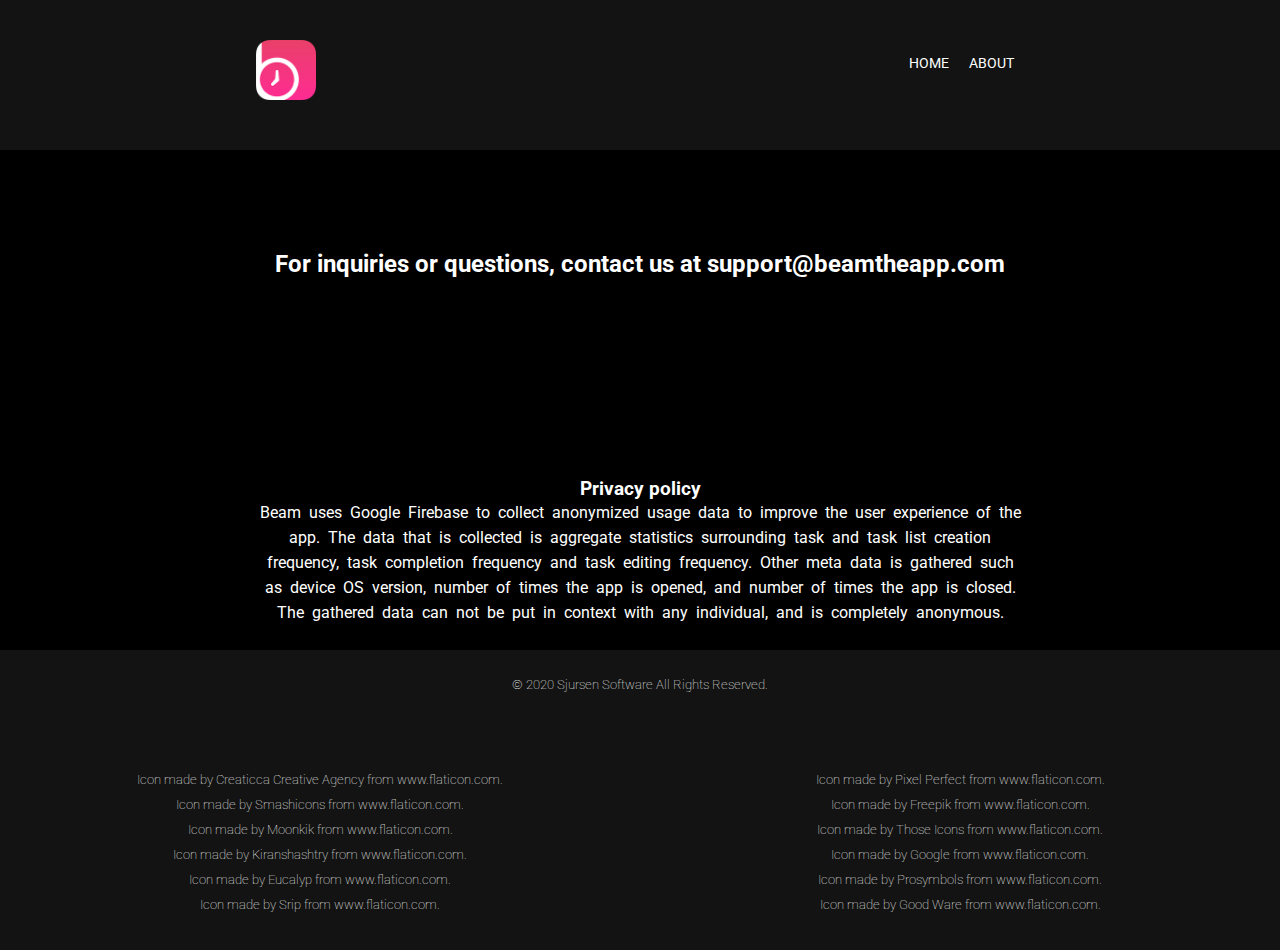
==== about.html @ 53809c2a "add website" ====
<!DOCTYPE html>
<html>

<head>
    <meta charset="utf-8">
    <title>Beam</title>
    <link rel="icon" type="image/png" href="favicon.png"/>
    <link rel="preconnect" href="https://fonts.gstatic.com">
    <link
        href="https://fonts.googleapis.com/css2?family=Roboto:ital,wght@0,100;0,300;0,400;0,500;0,700;0,900;1,100;1,300;1,400;1,500;1,700;1,900&display=swap"
        rel="stylesheet">
    <link rel="stylesheet" href="styles.css">
</head>

<body>
    <header>
        <div> </div>
        <div class="headerMain">
            <a href="index.html">
                <img class="logo" src="beam.png" alt="Beam">
            </a>
            <div class="headerLinks">
                <a class="headerLink" href="about.html"> ABOUT </a>
                <a class="headerLink" href="index.html"> HOME </a>
            </div>
        </div>
    </header>
    <main>
        <div id="about">
            <div>
                <h2>
                    For inquiries or questions, contact us at support@beamtheapp.com
                </h2>
            </div>
            <div>
                <h3>
                    Privacy policy
                </h3>
                <p>
                    Beam uses Google Firebase to collect anonymized usage data to improve the user experience of the
                    app. The data that is collected is aggregate statistics surrounding task and task list creation
                    frequency, task completion frequency and task editing frequency. Other meta data is gathered such as device OS version, number of times the app is opened, and number of times the app is closed. The gathered data can not be put in
                    context with any individual, and is completely anonymous.
                </p>
            </div>
        </div>
    </main>
    <footer>
        <div>
            <div></div>
            <h5>
                © 2020 Sjursen Software All Rights Reserved.
            </h5>
        </div>
        <div>
            <div>
                <ul>
                    <li> Icon made by Pixel Perfect from www.flaticon.com. </li>
                    <li> Icon made by Freepik from www.flaticon.com. </li>
                    <li> Icon made by Those Icons from www.flaticon.com. </li>
                    <li> Icon made by Google from www.flaticon.com. </li>
                    <li> Icon made by Prosymbols from www.flaticon.com. </li>
                    <li> Icon made by Good Ware from www.flaticon.com. </li>
                </ul>
            </div>
            <div>
                <ul>
                    <li> Icon made by Creaticca Creative Agency from www.flaticon.com. </li>
                    <li> Icon made by Smashicons from www.flaticon.com. </li>
                    <li> Icon made by Moonkik from www.flaticon.com. </li>
                    <li> Icon made by Kiranshashtry from www.flaticon.com. </li>
                    <li> Icon made by Eucalyp from www.flaticon.com. </li>
                    <li> Icon made by Srip from www.flaticon.com. </li>
                </ul>
            </div>
        </div>
    </footer>
</body>

</html>
---- styles.css ----
* {
    padding: 0%;
    margin: 0%;
    border: 0%;
    font-family: Roboto;
    color: white;
}

body {
    background-color: rgb(18,19,18);
}

header {
    background-color: rgb(18,19,18);
    width: 100%;
    height: 150px;
}

header > div:nth-child(1) {
    height: 20px;
}

.logo {
    height: 60px;
    width: 60px;
    margin-top: 20px;
    float: left;
}

.headerMain {
    height: 100px;
    width: 60%;
    margin-left: 20%;
}

.headerLink {
    text-decoration: none;
    color: white;
    margin: 10px;
    float: right;
    font-size: 0.9em;
}

.headerLink:hover {
    text-decoration: underline rgb(237,63,91) 2px;
    text-underline-offset: 20px;
}

.headerLinks {
    width: 25%;
    height: 50%;
    float: right;
    margin-top: 25px;
    min-width: 180px;
}

main {
    background-color: black;
    display: block;
    width: 100%;
}

.phoneSection1 {
    height: 800px;
    background-color: black;
}

#phonesection1LeftCol {
    float: left;
    width: 50%;
    height: 100%;
}

#phoneSection1LeftColTextContainer {
    height: 30%;
    width: 60%;
    margin-left: 25%;
    top: 35%;
    position: relative;
    display: block;
}

#phoneSection1LeftColTextContainer h1 {
    font-size: 3.0em;
}

#phoneSection1LeftColTextContainer p {
    font-size: 1.1em;
    margin-top: 40px;
    color: rgb(187, 184, 192);
}

#phonesection1RightCol {
    float: right;
    width: 50%;
    height: 100%;
}

#phonesection1RightCol img {
    position: relative;
    top: 20%;
    height: 70%;
}

.phoneSection2 {
    background-color: black;
    height: 1000px;
}

.workSection {
    align-items: center;
    background-color: rgb(237,63,91);
    height: 400px;
}

p {
    word-spacing: 4px;
    line-height: 25px;
}

#phonesection2LeftCol {
    float: left;
    width: 50%;
    height: 100%;
}

#phonesection2RightCol {
    float: right;
    width: 50%;
    height: 100%;
}

#phonesection2LeftCol img {
    position: relative;
    top: 20%;
    height: 50%;
    float: right;
}

.workSection h1 {
    text-align: center;
    display: block;
    position: relative;
    bottom: 0;
    height: 40%;
}

.workSection h3 {
    display: block;
    position: relative;
}

.workSection p {
    display: block;
    position: relative;
}

.workSection > div:nth-child(1) {
    width: 100%;
    height: 150px;
}

#tailorSection {
    position: relative;
    float: left;
    width: 50%;
    height: 100%
}

#tailorSection h3 {
    text-align: center;
    margin: 5px;
    position: relative;
    top: 20px;
}

#tailorSection p {
    padding: 40px 80px 40px 80px;
    color: rgb(251, 203, 211);
}

#distractionsSection {
    position: relative;
    float: right;   
    width: 50%;
    height: 100%;
}

#distractionsSection h3 {
    text-align: center;
    position: relative;
    top: 20px;
}

#distractionsSection p {
    padding: 40px 80px 40px 80px;
    color: rgb(251, 203, 211);
}

.phoneSection3 {
    height: 300px;
    width: 100%;
}

.phoneSection3 img {
    width: 191px;
    height: 64px;
    display: block;
    margin-left: auto;
    margin-right: auto;
    position: relative;
    top: 20%;
}

.phoneSection3 p {
    display: block;
    margin-left: auto;
    margin-right: auto;
    width: 70%;
    text-align: center;
    margin-top: 30px;
    word-spacing: 1px;
    color: rgb(151, 151, 151);
    position: relative;
    top: 25%;
}

footer {
    background-color: rgb(18,19,18);
    height: 300px;
}

footer div:nth-child(1) {
    height: 30%;
}

footer div:nth-child(1) h5 {
    width: 80%;
    margin-left: auto;
    margin-right: auto;
    text-align: center;
    margin-top: auto;
    margin-bottom: auto;
    height: 20px;
    font-weight: lighter;
}

footer div:nth-child(2) {
    height: 70%;
}

footer div:nth-child(2) > div:nth-child(1) {
    position: relative;
    width: 50%;
    height: 100%;
    float: right;
}
footer div:nth-child(2) > div:nth-child(2) {
    position: relative;
    width: 50%;
    height: 100%;
    float: right;
}

li {
    font-weight: lighter;
    font-size: 0.8em;
    margin-bottom: 10px;
    list-style-type: none;
}

ul {
    width: 80%;
    height: 80%;
    margin-top: 5%;
    text-align: center;
    margin-left: auto;
    margin-right: auto;
}

#about {
    height: 500px;
}

#about > div:nth-child(1) {
    width: 60%;
    margin-left: auto;
    margin-right: auto;
    text-align: center;
    padding: 100px;
}

#about > div:nth-child(2) {
    width: 60%;
    margin-left: auto;
    margin-right: auto;
    text-align: center;
    padding: 100px;
}
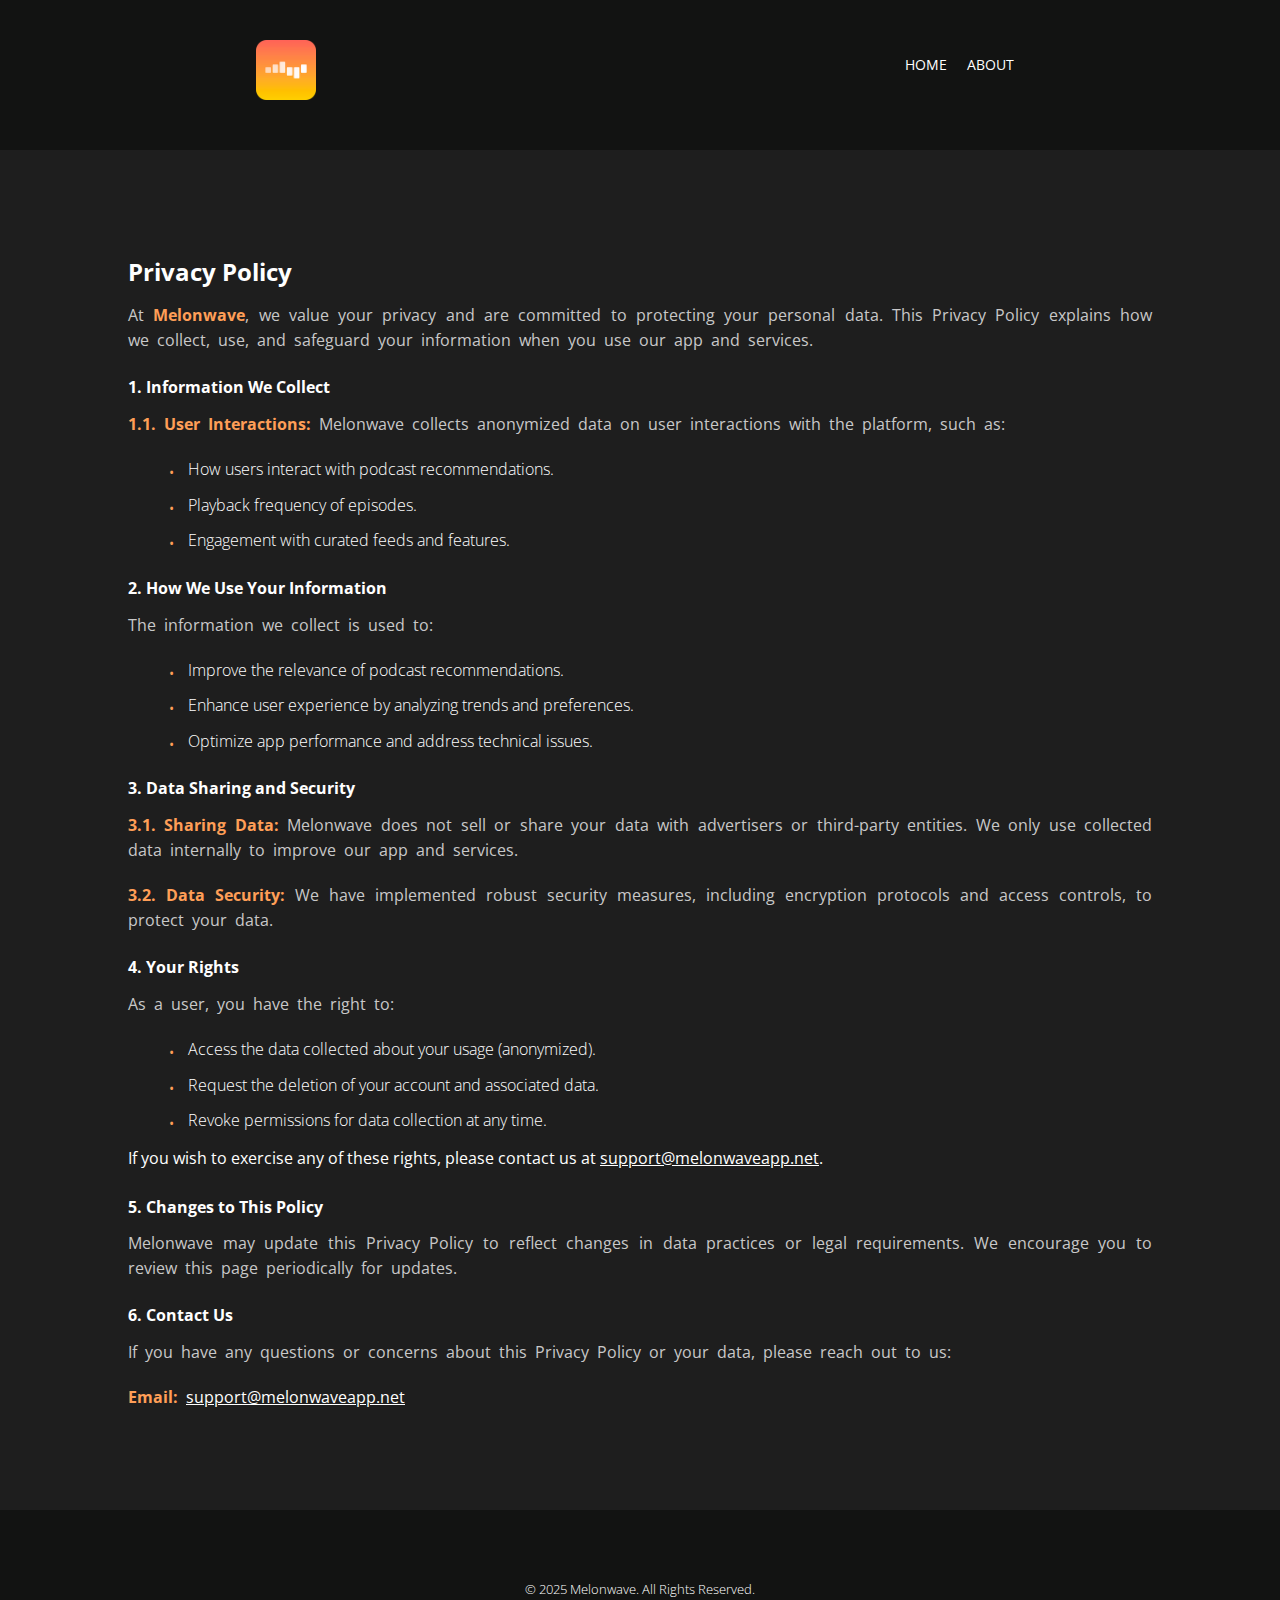
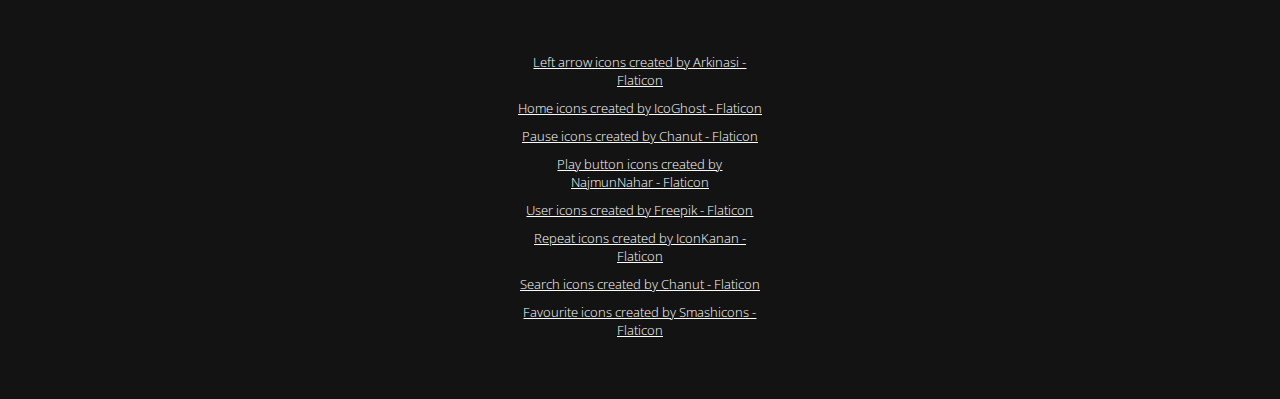
==== commit 18380ae6: "make page for melonwave" ====
--- a/about.html
+++ b/about.html
@@ -3,21 +3,20 @@
 
 <head>
     <meta charset="utf-8">
-    <title>Beam</title>
+    <title>Privacy Policy - Melonwave</title>
     <link rel="icon" type="image/png" href="favicon.png"/>
-    <link rel="preconnect" href="https://fonts.gstatic.com">
-    <link
-        href="https://fonts.googleapis.com/css2?family=Roboto:ital,wght@0,100;0,300;0,400;0,500;0,700;0,900;1,100;1,300;1,400;1,500;1,700;1,900&display=swap"
-        rel="stylesheet">
+    <link rel="preconnect" href="https://fonts.googleapis.com">
+    <link rel="preconnect" href="https://fonts.gstatic.com" crossorigin>
+    <link href="https://fonts.googleapis.com/css2?family=Open+Sans:ital,wght@0,300..800;1,300..800&display=swap" rel="stylesheet">
     <link rel="stylesheet" href="styles.css">
 </head>
 
 <body>
     <header>
-        <div> </div>
+        <div></div>
         <div class="headerMain">
             <a href="index.html">
-                <img class="logo" src="beam.png" alt="Beam">
+                <img class="logo" src="melonwave.png" alt="Melonwave">
             </a>
             <div class="headerLinks">
                 <a class="headerLink" href="about.html"> ABOUT </a>
@@ -26,21 +25,67 @@
         </div>
     </header>
     <main>
-        <div id="about">
+        <div id="privacy-policy">
             <div>
                 <h2>
-                    For inquiries or questions, contact us at support@beamtheapp.com
+                    Privacy Policy
                 </h2>
             </div>
             <div>
-                <h3>
-                    Privacy policy
-                </h3>
                 <p>
-                    Beam uses Google Firebase to collect anonymized usage data to improve the user experience of the
-                    app. The data that is collected is aggregate statistics surrounding task and task list creation
-                    frequency, task completion frequency and task editing frequency. Other meta data is gathered such as device OS version, number of times the app is opened, and number of times the app is closed. The gathered data can not be put in
-                    context with any individual, and is completely anonymous.
+                    At <strong>Melonwave</strong>, we value your privacy and are committed to protecting your personal data. This Privacy Policy explains how we collect, use, and safeguard your information when you use our app and services.
+                </p>
+
+                <h3>1. Information We Collect</h3>
+                <p>
+                    <strong>1.1. User Interactions:</strong> Melonwave collects anonymized data on user interactions with the platform, such as:
+                    <ul>
+                        <li>How users interact with podcast recommendations.</li>
+                        <li>Playback frequency of episodes.</li>
+                        <li>Engagement with curated feeds and features.</li>
+                    </ul>
+                </p>
+
+                <h3>2. How We Use Your Information</h3>
+                <p>
+                    The information we collect is used to:
+                    <ul>
+                        <li>Improve the relevance of podcast recommendations.</li>
+                        <li>Enhance user experience by analyzing trends and preferences.</li>
+                        <li>Optimize app performance and address technical issues.</li>
+                    </ul>
+                </p>
+
+                <h3>3. Data Sharing and Security</h3>
+                <p>
+                    <strong>3.1. Sharing Data:</strong> Melonwave does not sell or share your data with advertisers or third-party entities. We only use collected data internally to improve our app and services.
+                </p>
+                <p>
+                    <strong>3.2. Data Security:</strong> We have implemented robust security measures, including encryption protocols and access controls, to protect your data.
+                </p>
+
+                <h3>4. Your Rights</h3>
+                <p>
+                    As a user, you have the right to:
+                    <ul>
+                        <li>Access the data collected about your usage (anonymized).</li>
+                        <li>Request the deletion of your account and associated data.</li>
+                        <li>Revoke permissions for data collection at any time.</li>
+                    </ul>
+                    If you wish to exercise any of these rights, please contact us at <a href="mailto:support@melonwaveapp.net">support@melonwaveapp.net</a>.
+                </p>
+
+                <h3>5. Changes to This Policy</h3>
+                <p>
+                    Melonwave may update this Privacy Policy to reflect changes in data practices or legal requirements. We encourage you to review this page periodically for updates.
+                </p>
+
+                <h3>6. Contact Us</h3>
+                <p>
+                    If you have any questions or concerns about this Privacy Policy or your data, please reach out to us:
+                </p>
+                <p>
+                    <strong>Email:</strong> <a href="mailto:support@melonwaveapp.net">support@melonwaveapp.net</a>
                 </p>
             </div>
         </div>
@@ -49,28 +94,27 @@
         <div>
             <div></div>
             <h5>
-                © 2020 Sjursen Software All Rights Reserved.
+                © 2025 Melonwave. All Rights Reserved.
             </h5>
         </div>
         <div>
             <div>
                 <ul>
-                    <li> Icon made by Pixel Perfect from www.flaticon.com. </li>
-                    <li> Icon made by Freepik from www.flaticon.com. </li>
-                    <li> Icon made by Those Icons from www.flaticon.com. </li>
-                    <li> Icon made by Google from www.flaticon.com. </li>
-                    <li> Icon made by Prosymbols from www.flaticon.com. </li>
-                    <li> Icon made by Good Ware from www.flaticon.com. </li>
-                </ul>
-            </div>
-            <div>
-                <ul>
-                    <li> Icon made by Creaticca Creative Agency from www.flaticon.com. </li>
-                    <li> Icon made by Smashicons from www.flaticon.com. </li>
-                    <li> Icon made by Moonkik from www.flaticon.com. </li>
-                    <li> Icon made by Kiranshashtry from www.flaticon.com. </li>
-                    <li> Icon made by Eucalyp from www.flaticon.com. </li>
-                    <li> Icon made by Srip from www.flaticon.com. </li>
+                    <li> <a href="https://www.flaticon.com/free-icons/left-arrow" title="left arrow icons">Left arrow icons created by Arkinasi - Flaticon</a></li>
+
+                    <li> <a href="https://www.flaticon.com/free-icons/home" title="home icons">Home icons created by IcoGhost - Flaticon</a></li>
+
+                    <li> <a href="https://www.flaticon.com/free-icons/pause" title="pause icons">Pause icons created by Chanut - Flaticon</a></li>
+
+                    <li> <a href="https://www.flaticon.com/free-icons/play-button" title="play button icons">Play button icons created by NajmunNahar - Flaticon</a></li>
+
+                    <li> <a href="https://www.flaticon.com/free-icons/user" title="user icons">User icons created by Freepik - Flaticon</a></li>
+
+                    <li> <a href="https://www.flaticon.com/free-icons/repeat" title="repeat icons">Repeat icons created by IconKanan - Flaticon</a></li>
+
+                    <li> <a href="https://www.flaticon.com/free-icons/search" title="search icons">Search icons created by Chanut - Flaticon</a></li>
+
+                    <li> <a href="https://www.flaticon.com/free-icons/favourite" title="favourite icons">Favourite icons created by Smashicons - Flaticon</a></li>
                 </ul>
             </div>
         </div>
--- a/styles.css
+++ b/styles.css
@@ -1,8 +1,8 @@
 * {
-    padding: 0%;
-    margin: 0%;
-    border: 0%;
-    font-family: Roboto;
+    padding: 0;
+    margin: 0;
+    border: 0;
+    font-family: 'Open Sans', Arial, sans-serif; /* Open Sans with fallbacks */
     color: white;
 }
 
@@ -109,7 +109,7 @@
 
 .workSection {
     align-items: center;
-    background-color: rgb(237,63,91);
+    background-color: rgb(30,30,30);
     height: 400px;
 }
 
@@ -176,7 +176,7 @@
 
 #tailorSection p {
     padding: 40px 80px 40px 80px;
-    color: rgb(251, 203, 211);
+    color: white;
 }
 
 #distractionsSection {
@@ -194,7 +194,7 @@
 
 #distractionsSection p {
     padding: 40px 80px 40px 80px;
-    color: rgb(251, 203, 211);
+    color: white;
 }
 
 .phoneSection3 {
@@ -209,7 +209,7 @@
     margin-left: auto;
     margin-right: auto;
     position: relative;
-    top: 20%;
+    margin-top: 100px;
 }
 
 .phoneSection3 p {
@@ -222,44 +222,59 @@
     word-spacing: 1px;
     color: rgb(151, 151, 151);
     position: relative;
-    top: 25%;
 }
 
 footer {
-    background-color: rgb(18,19,18);
-    height: 300px;
+    background-color: rgb(18, 19, 18);
+    height: auto; /* Let the height adjust to content */
+    display: flex; /* Use flexbox for alignment */
+    flex-direction: column; /* Stack children vertically */
+    align-items: center; /* Center content horizontally */
+    justify-content: center; /* Center content vertically */
+    padding: 20px; /* Add padding inside the footer */
+    margin-top: 20px; /* Add space above the footer */
 }
 
 footer div:nth-child(1) {
-    height: 30%;
+    height: auto; /* Adjust to content */
+    text-align: center;
+    margin-bottom: 20px; /* Add space below this section */
 }
 
 footer div:nth-child(1) h5 {
-    width: 80%;
-    margin-left: auto;
-    margin-right: auto;
-    text-align: center;
-    margin-top: auto;
-    margin-bottom: auto;
-    height: 20px;
+    width: auto;
+    margin: 0;
     font-weight: lighter;
+    padding: 10px 0; /* Add padding around the text */
 }
 
 footer div:nth-child(2) {
-    height: 70%;
-}
-
-footer div:nth-child(2) > div:nth-child(1) {
-    position: relative;
-    width: 50%;
-    height: 100%;
-    float: right;
-}
-footer div:nth-child(2) > div:nth-child(2) {
-    position: relative;
-    width: 50%;
-    height: 100%;
-    float: right;
+    display: flex; /* Use flexbox for alignment */
+    justify-content: center; /* Center horizontally */
+    flex-wrap: wrap; /* Allow items to wrap on smaller screens */
+    gap: 20px; /* Add spacing between columns */
+    width: 100%;
+}
+
+footer div:nth-child(2) > div {
+    width: auto; /* Let content determine width */
+    height: auto; /* Adjust height to fit content */
+    text-align: left; /* Align text to the left */
+    padding: 10px; /* Add padding inside each section */
+}
+
+li {
+    font-weight: lighter;
+    font-size: 0.8em;
+    margin-bottom: 10px; /* Add spacing between list items */
+    list-style-type: none; /* Remove bullet points */
+}
+
+ul {
+    width: auto; /* Let content determine width */
+    margin: 0 auto; /* Center the list */
+    padding: 0; /* Remove extra padding */
+    text-align: center;
 }
 
 li {
@@ -277,23 +292,114 @@
     margin-left: auto;
     margin-right: auto;
 }
-
+/* About Section */
 #about {
-    height: 500px;
+    background-color: rgb(30, 30, 30); /* Maintain the distinct background */
+    padding: 80px 10%; /* Increase padding for better spacing */
+    text-align: left; /* Left-align text for better readability */
+    color: rgb(220, 220, 220); /* Slightly lighter color for contrast */
+    line-height: 1.8; /* Increase line height for readability */
 }
 
 #about > div:nth-child(1) {
-    width: 60%;
+    width: 70%; /* Adjust width for better alignment */
     margin-left: auto;
     margin-right: auto;
     text-align: center;
-    padding: 100px;
+    padding-bottom: 40px; /* Add some bottom spacing */
+}
+
+#about > div:nth-child(1) h2 {
+    font-size: 2rem; /* Slightly larger font for emphasis */
+    color: white; /* Highlight the email information */
+    margin-bottom: 20px; /* Add spacing below the heading */
 }
 
 #about > div:nth-child(2) {
-    width: 60%;
+    width: 80%; /* Adjust width to avoid cramped content */
     margin-left: auto;
     margin-right: auto;
-    text-align: center;
-    padding: 100px;
+    text-align: justify; /* Justify text for a more uniform look */
+    color: rgb(200, 200, 200); /* Softer text color for body */
+}
+
+#about > div:nth-child(2) h3 {
+    font-size: 1.8rem; /* Maintain consistent heading size */
+    margin-bottom: 20px; /* Add spacing below the heading */
+    text-align: center; /* Center-align section headers */
+    color: white; /* Add highlight to section headers */
+}
+
+#about > div:nth-child(2) p {
+    font-size: 1.1rem; /* Increase font size for easier reading */
+    line-height: 1.8; /* Adjust line height for readability */
+    margin-bottom: 20px; /* Add spacing between paragraphs */
+}
+
+/* Privacy Policy Section */
+#privacy-policy {
+    background-color: rgb(30, 30, 30); /* Distinct dark background */
+    padding: 80px 10%; /* Consistent padding */
+    text-align: left; /* Align text to the left for better readability */
+    color: rgb(220, 220, 220); /* Light text color for contrast */
+    line-height: 1.8; /* Improve readability */
+}
+
+#privacy-policy h3 {
+    font-size: 1rem; /* Larger font size for headers */
+    margin-bottom: 20px; /* Add spacing below the headers */
+    text-align: center; /* Center-align headers */
+    color: white; /* Use highlight color for headers */
+}
+
+#privacy-policy ul li {
+    list-style-type: none; /* Remove default bullets */
+    position: relative;
+    padding-left: 20px;
+}
+#privacy-policy ul li::before {
+    content: "•"; /* Add custom bullet */
+    position: absolute;
+    left: 0;
+    color: #FF9E57; /* Match the highlight color */
+    font-size: 1.2rem;
+}
+
+#privacy-policy p strong {
+    color: #FF9E57;
+}
+
+#privacy-policy ul, #privacy-policy p {
+    text-align: left;
+}
+
+#privacy-policy p {
+    font-size: 1rem; /* Slightly larger text */
+    margin-bottom: 20px; /* Add spacing between paragraphs */
+    text-align: justify; /* Justify text for a professional appearance */
+    color: rgb(200, 200, 200); /* Softer text color for body paragraphs */
+}
+
+#privacy-policy ul {
+    margin-top: 20px;
+    margin-left: 40px; /* Indent the list for better structure */
+    list-style-type: disc; /* Use standard bullet points */
+    color: rgb(200, 200, 200); /* Match text color */
+}
+
+#privacy-policy ul li {
+    margin-bottom: 10px; /* Add spacing between list items */
+    font-size: 1rem; /* Match paragraph text size */
+    line-height: 1.6; /* Slightly tighter line height for list items */
+}
+
+/* Align all headers to the left */
+#privacy-policy h1, #privacy-policy h2, #privacy-policy h3 {
+    text-align: left;
+}
+
+/* Optional: Add padding to separate headers from text for better readability */
+#privacy-policy h1, #privacy-policy h2, #privacy-policy h3 {
+    margin-bottom: 10px; /* Space below headers */
+    margin-top: 20px;    /* Space above headers */
 }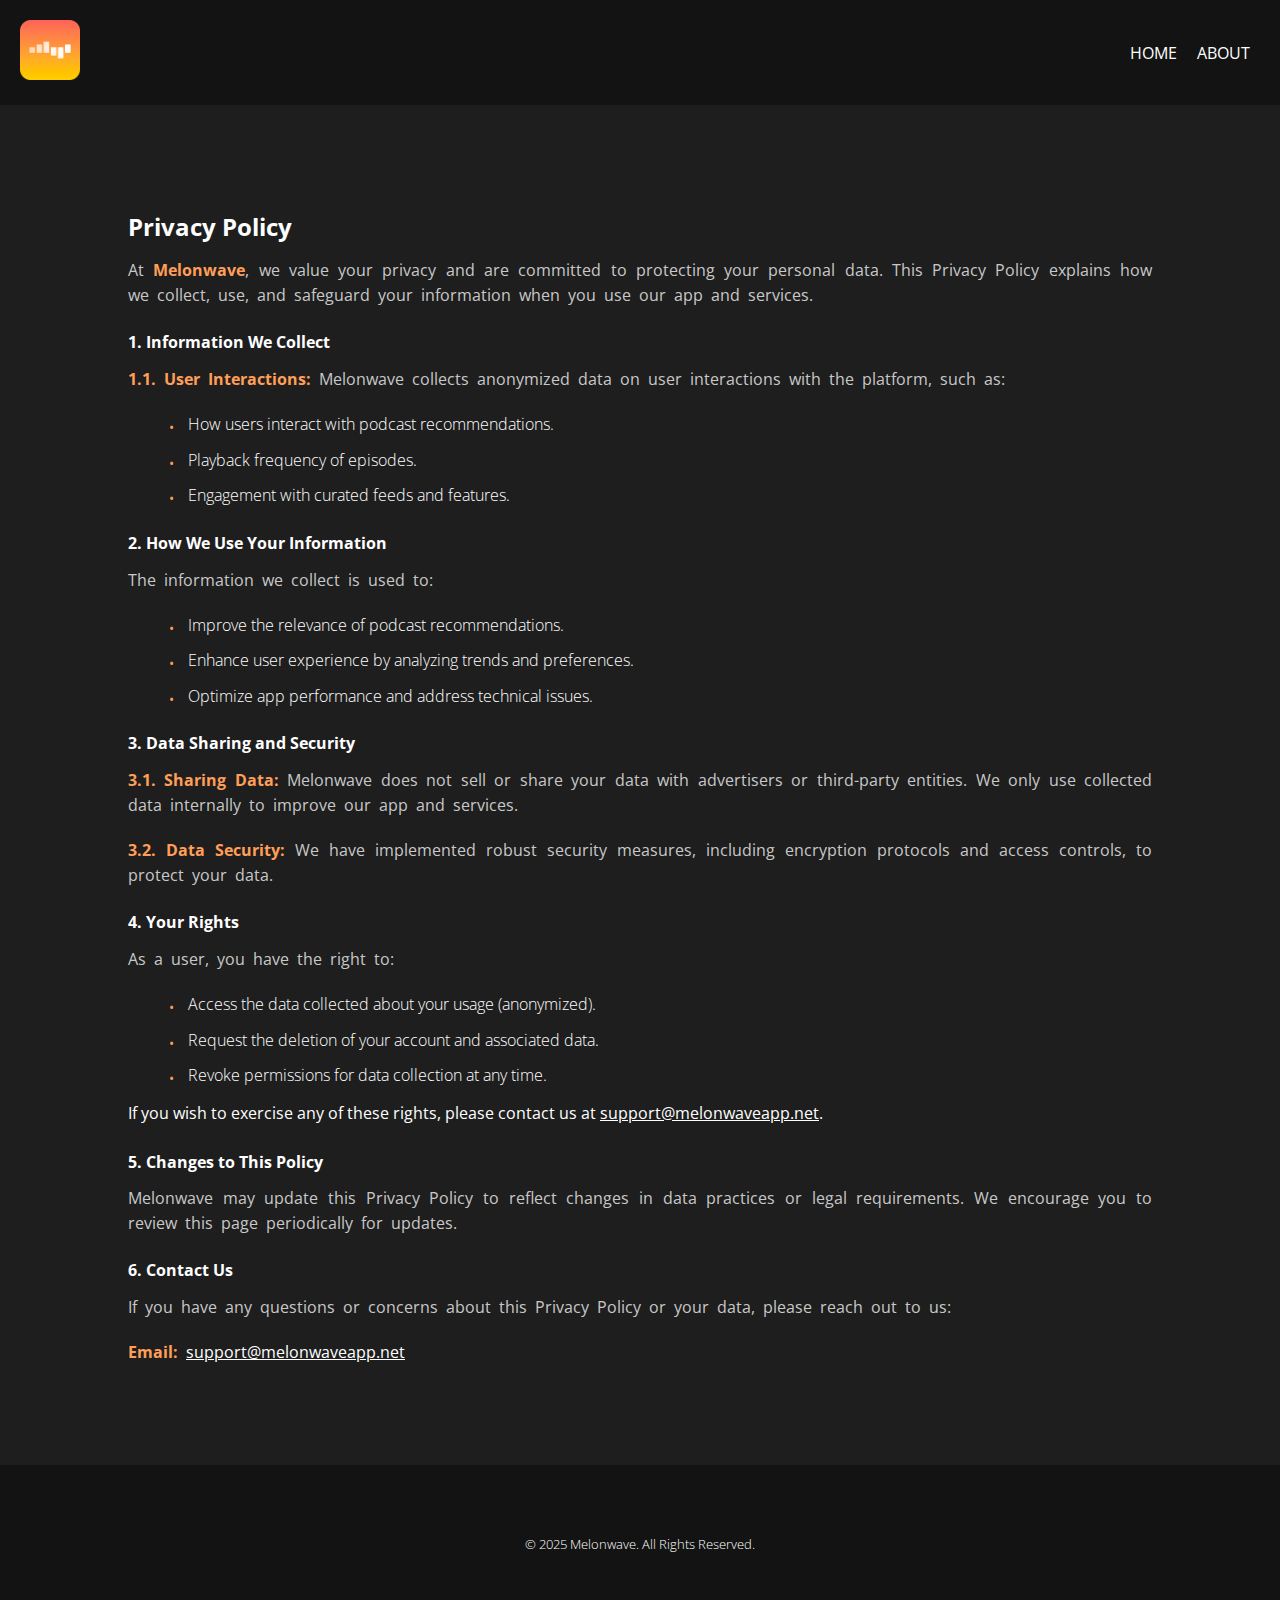
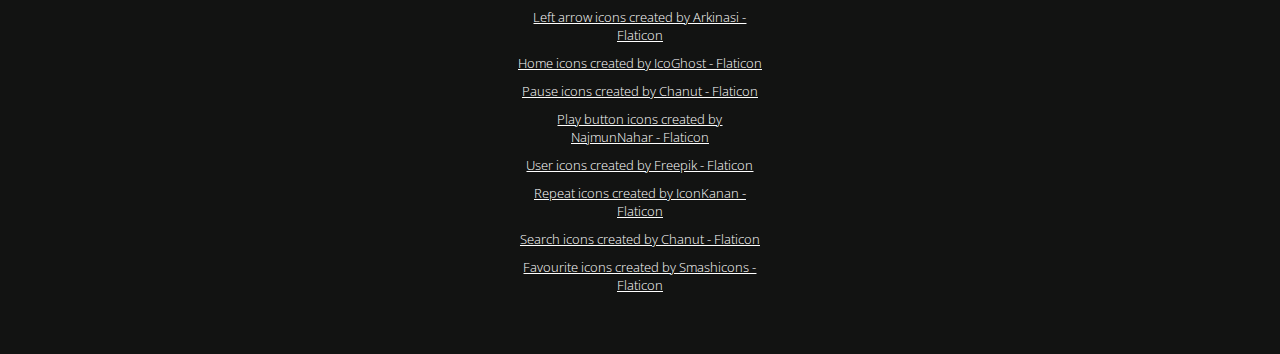
==== commit 3fa96c90: "update page" ====
--- a/about.html
+++ b/about.html
@@ -8,7 +8,7 @@
     <link rel="preconnect" href="https://fonts.googleapis.com">
     <link rel="preconnect" href="https://fonts.gstatic.com" crossorigin>
     <link href="https://fonts.googleapis.com/css2?family=Open+Sans:ital,wght@0,300..800;1,300..800&display=swap" rel="stylesheet">
-    <link rel="stylesheet" href="styles.css">
+    <link rel="stylesheet" href="aboutstyles.css">
 </head>
 
 <body>
@@ -19,8 +19,8 @@
                 <img class="logo" src="melonwave.png" alt="Melonwave">
             </a>
             <div class="headerLinks">
+                <a class="headerLink" href="index.html"> HOME </a>
                 <a class="headerLink" href="about.html"> ABOUT </a>
-                <a class="headerLink" href="index.html"> HOME </a>
             </div>
         </div>
     </header>
--- a/aboutstyles.css
+++ b/aboutstyles.css
@@ -0,0 +1,399 @@
+* {
+    margin: 0;
+    padding: 0;
+    box-sizing: border-box;
+    font-family: 'Open Sans', Arial, sans-serif; /* Open Sans with fallbacks */
+    color: white;
+}
+
+body {
+    background-color: rgb(18,19,18);
+}
+
+/* Header */
+header {
+    background-color: rgb(18, 19, 18);
+    padding: 20px;
+    display: flex;
+    justify-content: space-between;
+    align-items: center;
+    flex-wrap: wrap;
+}
+
+.headerMain {
+    display: flex;
+    align-items: center;
+    flex-grow: 1;
+}
+
+.logo {
+    height: 60px;
+    width: 60px;
+}
+
+.headerLinks {
+    display: flex;
+    justify-content: flex-end;
+    flex-grow: 1;
+}
+
+.headerLinks a {
+    color: white;
+    text-decoration: none;
+    margin: 0 10px;
+}
+
+.headerLinks a:hover {
+    text-decoration: underline rgb(237, 63, 91) 2px;
+    text-underline-offset: 3px;
+}
+
+main {
+    background-color: black;
+    display: block;
+    width: 100%;
+}
+
+.phoneSection1 {
+    height: 800px;
+    background-color: black;
+}
+
+#phonesection1LeftCol {
+    float: left;
+    width: 50%;
+    height: 100%;
+}
+
+#phoneSection1LeftColTextContainer {
+    height: 30%;
+    width: 60%;
+    margin-left: 25%;
+    top: 35%;
+    position: relative;
+    display: block;
+}
+
+#phoneSection1LeftColTextContainer h1 {
+    font-size: 3.0em;
+}
+
+#phoneSection1LeftColTextContainer p {
+    font-size: 1.1em;
+    margin-top: 40px;
+    color: rgb(187, 184, 192);
+}
+
+#phonesection1RightCol {
+    float: right;
+    width: 50%;
+    height: 100%;
+}
+
+#phonesection1RightCol img {
+    position: relative;
+    top: 20%;
+    height: 70%;
+}
+
+.phoneSection2 {
+    background-color: black;
+    height: 1000px;
+}
+
+.workSection {
+    align-items: center;
+    background-color: rgb(30,30,30);
+    height: 400px;
+}
+
+p {
+    word-spacing: 4px;
+    line-height: 25px;
+}
+
+#phonesection2LeftCol {
+    float: left;
+    width: 50%;
+    height: 100%;
+}
+
+#phonesection2RightCol {
+    float: right;
+    width: 50%;
+    height: 100%;
+}
+
+#phonesection2LeftCol img {
+    position: relative;
+    top: 20%;
+    height: 50%;
+    float: right;
+}
+
+.workSection h1 {
+    text-align: center;
+    display: block;
+    position: relative;
+    bottom: 0;
+    height: 40%;
+}
+
+.workSection h3 {
+    display: block;
+    position: relative;
+}
+
+.workSection p {
+    display: block;
+    position: relative;
+}
+
+.workSection > div:nth-child(1) {
+    width: 100%;
+    height: 150px;
+}
+
+#tailorSection {
+    position: relative;
+    float: left;
+    width: 50%;
+    height: 100%
+}
+
+#tailorSection h3 {
+    text-align: center;
+    margin: 5px;
+    position: relative;
+    top: 20px;
+}
+
+#tailorSection p {
+    padding: 40px 80px 40px 80px;
+    color: white;
+}
+
+#distractionsSection {
+    position: relative;
+    float: right;   
+    width: 50%;
+    height: 100%;
+}
+
+#distractionsSection h3 {
+    text-align: center;
+    position: relative;
+    top: 20px;
+}
+
+#distractionsSection p {
+    padding: 40px 80px 40px 80px;
+    color: white;
+}
+
+.phoneSection3 {
+    height: 300px;
+    width: 100%;
+}
+
+.phoneSection3 img {
+    width: 191px;
+    height: 64px;
+    display: block;
+    margin-left: auto;
+    margin-right: auto;
+    position: relative;
+    margin-top: 100px;
+}
+
+.phoneSection3 p {
+    display: block;
+    margin-left: auto;
+    margin-right: auto;
+    width: 70%;
+    text-align: center;
+    margin-top: 30px;
+    word-spacing: 1px;
+    color: rgb(151, 151, 151);
+    position: relative;
+}
+
+footer {
+    background-color: rgb(18, 19, 18);
+    height: auto; /* Let the height adjust to content */
+    display: flex; /* Use flexbox for alignment */
+    flex-direction: column; /* Stack children vertically */
+    align-items: center; /* Center content horizontally */
+    justify-content: center; /* Center content vertically */
+    padding: 20px; /* Add padding inside the footer */
+    margin-top: 20px; /* Add space above the footer */
+}
+
+footer div:nth-child(1) {
+    height: auto; /* Adjust to content */
+    text-align: center;
+    margin-bottom: 20px; /* Add space below this section */
+}
+
+footer div:nth-child(1) h5 {
+    width: auto;
+    margin: 0;
+    font-weight: lighter;
+    padding: 10px 0; /* Add padding around the text */
+}
+
+footer div:nth-child(2) {
+    display: flex; /* Use flexbox for alignment */
+    justify-content: center; /* Center horizontally */
+    flex-wrap: wrap; /* Allow items to wrap on smaller screens */
+    gap: 20px; /* Add spacing between columns */
+    width: 100%;
+}
+
+footer div:nth-child(2) > div {
+    width: auto; /* Let content determine width */
+    height: auto; /* Adjust height to fit content */
+    text-align: left; /* Align text to the left */
+    padding: 10px; /* Add padding inside each section */
+}
+
+li {
+    font-weight: lighter;
+    font-size: 0.8em;
+    margin-bottom: 10px; /* Add spacing between list items */
+    list-style-type: none; /* Remove bullet points */
+}
+
+ul {
+    width: auto; /* Let content determine width */
+    margin: 0 auto; /* Center the list */
+    padding: 0; /* Remove extra padding */
+    text-align: center;
+}
+
+li {
+    font-weight: lighter;
+    font-size: 0.8em;
+    margin-bottom: 10px;
+    list-style-type: none;
+}
+
+ul {
+    width: 80%;
+    height: 80%;
+    margin-top: 5%;
+    text-align: center;
+    margin-left: auto;
+    margin-right: auto;
+}
+/* About Section */
+#about {
+    background-color: rgb(30, 30, 30); /* Maintain the distinct background */
+    padding: 80px 10%; /* Increase padding for better spacing */
+    text-align: left; /* Left-align text for better readability */
+    color: rgb(220, 220, 220); /* Slightly lighter color for contrast */
+    line-height: 1.8; /* Increase line height for readability */
+}
+
+#about > div:nth-child(1) {
+    width: 70%; /* Adjust width for better alignment */
+    margin-left: auto;
+    margin-right: auto;
+    text-align: center;
+    padding-bottom: 40px; /* Add some bottom spacing */
+}
+
+#about > div:nth-child(1) h2 {
+    font-size: 2rem; /* Slightly larger font for emphasis */
+    color: white; /* Highlight the email information */
+    margin-bottom: 20px; /* Add spacing below the heading */
+}
+
+#about > div:nth-child(2) {
+    width: 80%; /* Adjust width to avoid cramped content */
+    margin-left: auto;
+    margin-right: auto;
+    text-align: justify; /* Justify text for a more uniform look */
+    color: rgb(200, 200, 200); /* Softer text color for body */
+}
+
+#about > div:nth-child(2) h3 {
+    font-size: 1.8rem; /* Maintain consistent heading size */
+    margin-bottom: 20px; /* Add spacing below the heading */
+    text-align: center; /* Center-align section headers */
+    color: white; /* Add highlight to section headers */
+}
+
+#about > div:nth-child(2) p {
+    font-size: 1.1rem; /* Increase font size for easier reading */
+    line-height: 1.8; /* Adjust line height for readability */
+    margin-bottom: 20px; /* Add spacing between paragraphs */
+}
+
+/* Privacy Policy Section */
+#privacy-policy {
+    background-color: rgb(30, 30, 30); /* Distinct dark background */
+    padding: 80px 10%; /* Consistent padding */
+    text-align: left; /* Align text to the left for better readability */
+    color: rgb(220, 220, 220); /* Light text color for contrast */
+    line-height: 1.8; /* Improve readability */
+}
+
+#privacy-policy h3 {
+    font-size: 1rem; /* Larger font size for headers */
+    margin-bottom: 20px; /* Add spacing below the headers */
+    text-align: center; /* Center-align headers */
+    color: white; /* Use highlight color for headers */
+}
+
+#privacy-policy ul li {
+    list-style-type: none; /* Remove default bullets */
+    position: relative;
+    padding-left: 20px;
+}
+#privacy-policy ul li::before {
+    content: "•"; /* Add custom bullet */
+    position: absolute;
+    left: 0;
+    color: #FF9E57; /* Match the highlight color */
+    font-size: 1.2rem;
+}
+
+#privacy-policy p strong {
+    color: #FF9E57;
+}
+
+#privacy-policy ul, #privacy-policy p {
+    text-align: left;
+}
+
+#privacy-policy p {
+    font-size: 1rem; /* Slightly larger text */
+    margin-bottom: 20px; /* Add spacing between paragraphs */
+    text-align: justify; /* Justify text for a professional appearance */
+    color: rgb(200, 200, 200); /* Softer text color for body paragraphs */
+}
+
+#privacy-policy ul {
+    margin-top: 20px;
+    margin-left: 40px; /* Indent the list for better structure */
+    list-style-type: disc; /* Use standard bullet points */
+    color: rgb(200, 200, 200); /* Match text color */
+}
+
+#privacy-policy ul li {
+    margin-bottom: 10px; /* Add spacing between list items */
+    font-size: 1rem; /* Match paragraph text size */
+    line-height: 1.6; /* Slightly tighter line height for list items */
+}
+
+/* Align all headers to the left */
+#privacy-policy h1, #privacy-policy h2, #privacy-policy h3 {
+    text-align: left;
+}
+
+/* Optional: Add padding to separate headers from text for better readability */
+#privacy-policy h1, #privacy-policy h2, #privacy-policy h3 {
+    margin-bottom: 10px; /* Space below headers */
+    margin-top: 20px;    /* Space above headers */
+}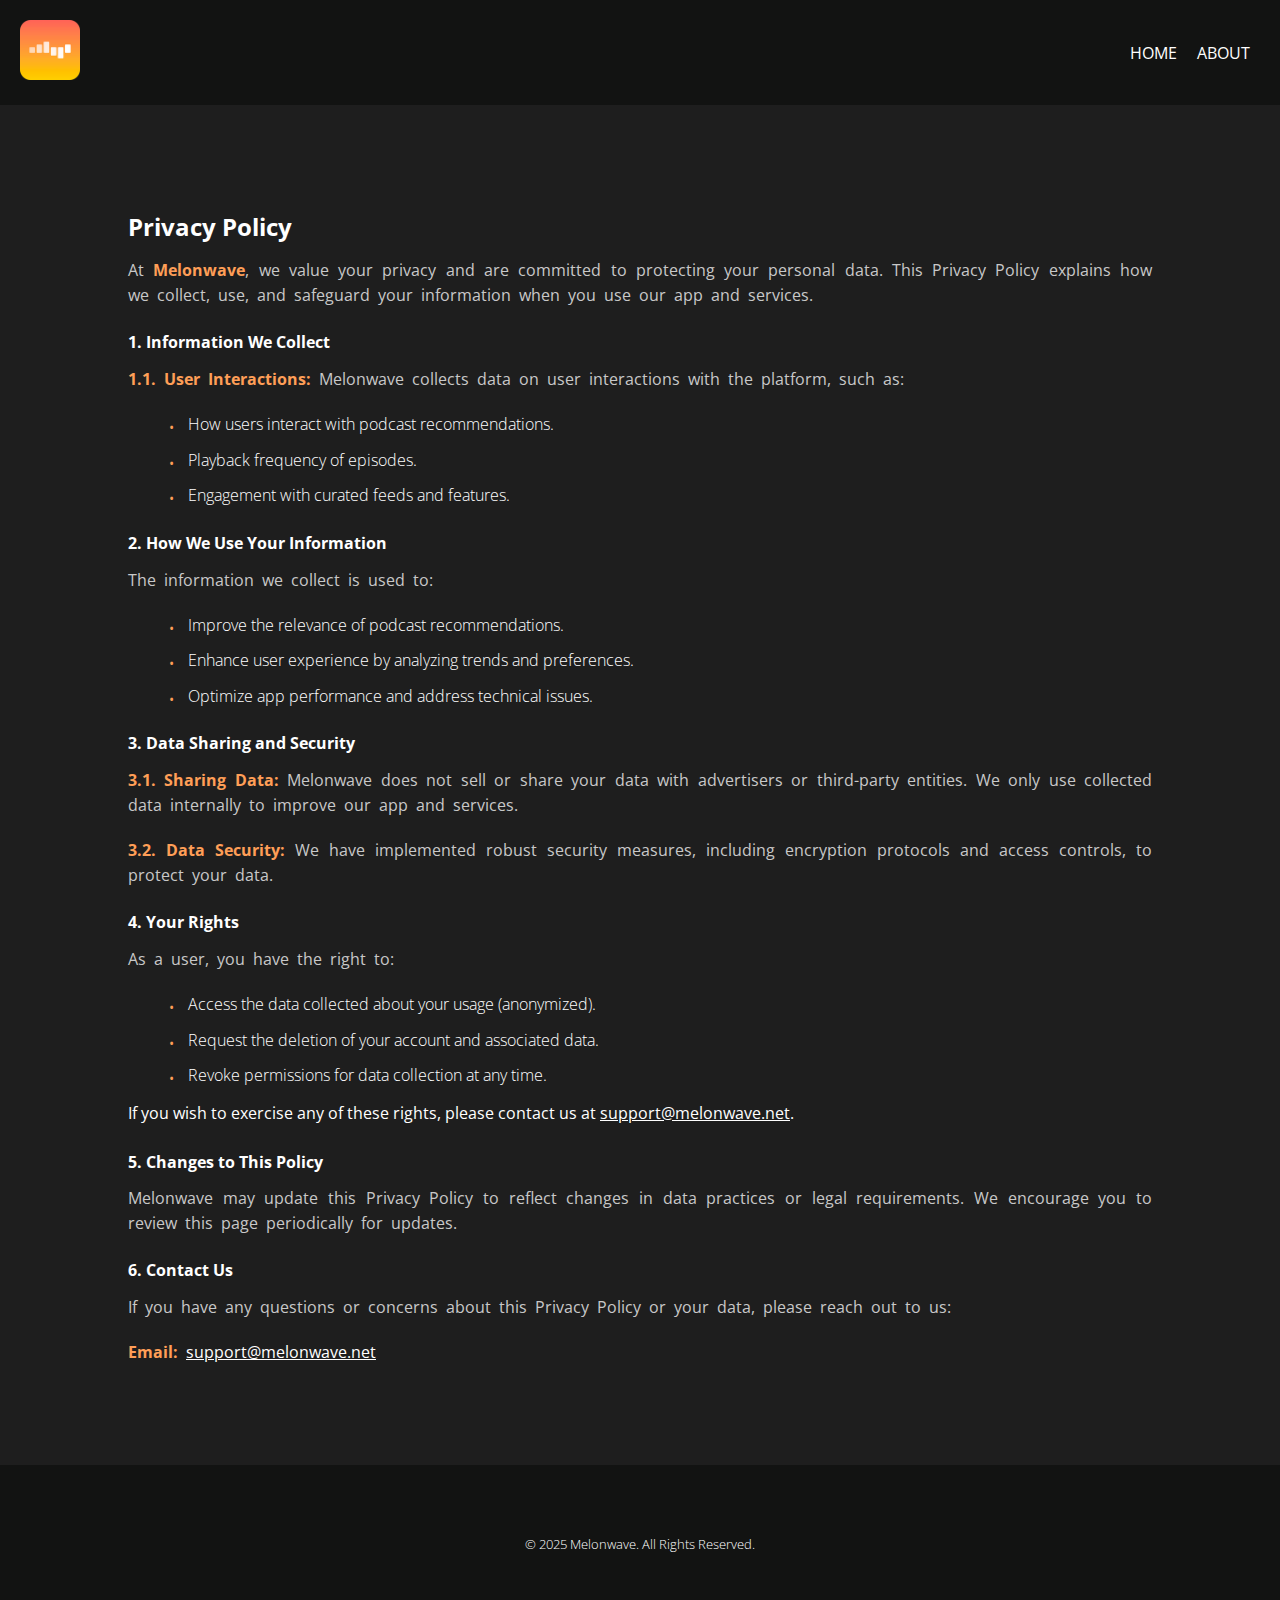
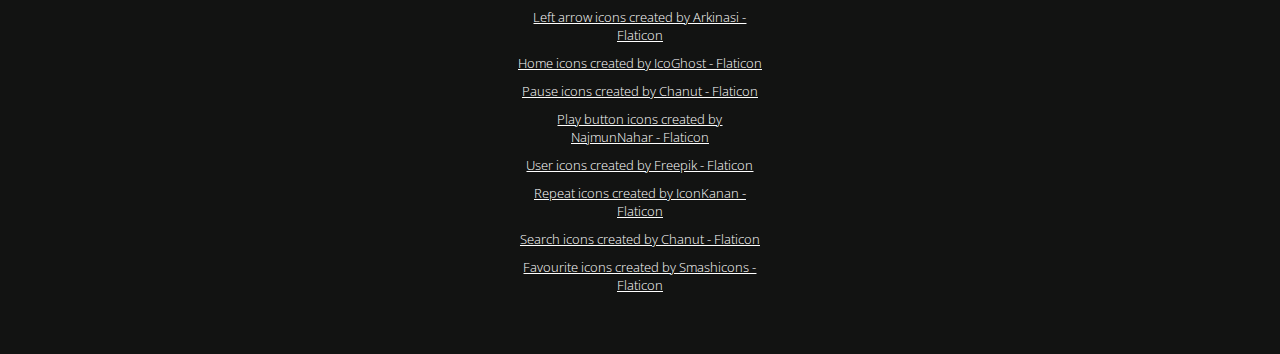
==== commit 5fc49e31: "update text" ====
--- a/about.html
+++ b/about.html
@@ -38,7 +38,7 @@
 
                 <h3>1. Information We Collect</h3>
                 <p>
-                    <strong>1.1. User Interactions:</strong> Melonwave collects anonymized data on user interactions with the platform, such as:
+                    <strong>1.1. User Interactions:</strong> Melonwave collects data on user interactions with the platform, such as:
                     <ul>
                         <li>How users interact with podcast recommendations.</li>
                         <li>Playback frequency of episodes.</li>
@@ -72,7 +72,7 @@
                         <li>Request the deletion of your account and associated data.</li>
                         <li>Revoke permissions for data collection at any time.</li>
                     </ul>
-                    If you wish to exercise any of these rights, please contact us at <a href="mailto:support@melonwaveapp.net">support@melonwaveapp.net</a>.
+                    If you wish to exercise any of these rights, please contact us at <a href="mailto:support@melonwave.net">support@melonwave.net</a>.
                 </p>
 
                 <h3>5. Changes to This Policy</h3>
@@ -85,7 +85,7 @@
                     If you have any questions or concerns about this Privacy Policy or your data, please reach out to us:
                 </p>
                 <p>
-                    <strong>Email:</strong> <a href="mailto:support@melonwaveapp.net">support@melonwaveapp.net</a>
+                    <strong>Email:</strong> <a href="mailto:support@melonwave.net">support@melonwave.net</a>
                 </p>
             </div>
         </div>
